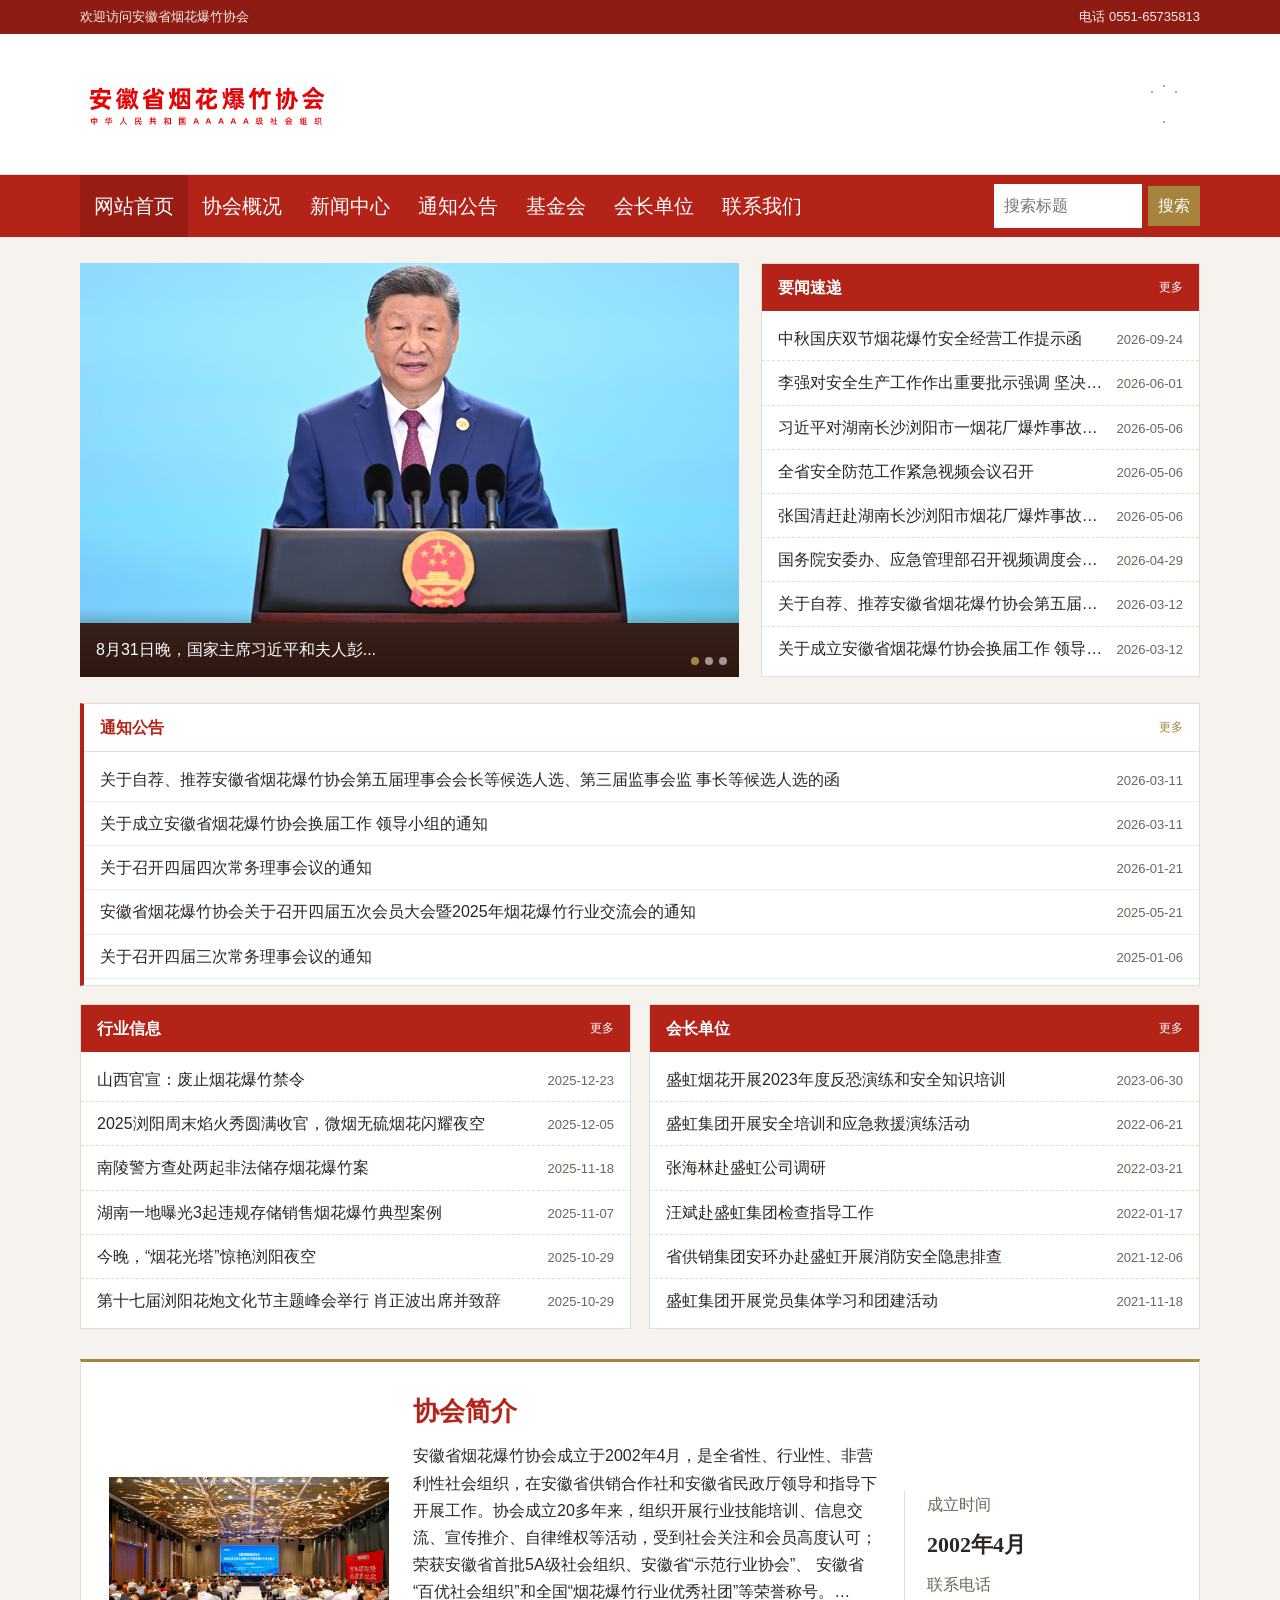
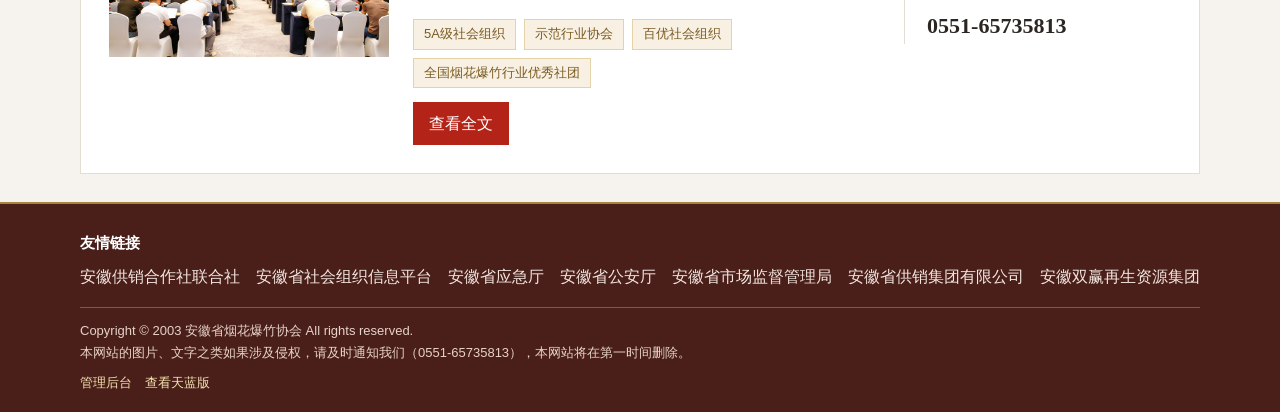
==== doc/index.html @ 5b7c1f74 "增加红金公文版页面，线上天蓝版仍作为首页。" ====
<!DOCTYPE html>
<html lang="zh-CN">
<head>
  <meta charset="utf-8">
  <meta name="viewport" content="width=device-width, initial-scale=1">
  <title>安徽省烟花爆竹协会</title>
  <meta name="description" content="安徽省烟花爆竹协会官方网站红金公文版。">
  <link rel="stylesheet" href="../css/style-doc.css">
</head>
<body data-page="home" data-theme="doc" data-root="../">
  <div id="app">正在加载…</div>
  <script src="../js/site.js"></script>
</body>
</html>
---- css/style-doc.css ----
:root {
  --red: #b42318;
  --red-dark: #8e1c14;
  --ink: #2c2622;
  --muted: #6e645c;
  --line: #e4ddd2;
  --paper: #f6f3ee;
  --card: #ffffff;
  --gold: #a6843d;
}

* { box-sizing: border-box; }
html { scroll-behavior: smooth; }
body {
  margin: 0;
  color: var(--ink);
  background: var(--paper);
  font-family: "PingFang SC", "Microsoft YaHei", "Noto Sans SC", sans-serif;
  font-size: 16px;
  line-height: 1.7;
}
a { color: inherit; text-decoration: none; }
img { max-width: 100%; }
button, input, textarea, select { font: inherit; color: inherit; }
.wrap { width: min(1120px, calc(100% - 32px)); margin: 0 auto; }

.topbar { background: var(--red-dark); color: #f8efe8; font-size: 13px; }
.topbar .wrap { display: flex; justify-content: space-between; gap: 16px; min-height: 34px; align-items: center; }
.topbar a:hover { color: #fff; }

.header { background: #fff; border-bottom: 1px solid var(--line); }
.header-row { display: flex; align-items: center; justify-content: space-between; gap: 18px; }
.brand-logo { display: flex; align-items: center; min-height: 132px; padding: 14px 0; }
.brand-logo img { height: 112px; width: auto; max-width: min(560px, 100%); object-fit: contain; }
.mark-fire { position: relative; width: 72px; height: 72px; flex: none; }
.mark-fire i {
  position: absolute; left: 50%; top: 50%; width: 4px; height: 4px; margin: -2px 0 0 -2px; border-radius: 50%;
  background: #fff;
  box-shadow:
    0 -18px 0 -1px var(--gold), 0 18px 0 -1px var(--gold),
    18px 0 0 -1px #fff, -18px 0 0 -1px #fff,
    12px -12px 0 -1px var(--gold), -12px 12px 0 -1px #fff,
    12px 12px 0 -1px #fff, -12px -12px 0 -1px var(--gold);
}

.nav { background: var(--red); color: #fff; position: sticky; top: 0; z-index: 20; }
.nav .wrap { display: flex; align-items: stretch; gap: 8px; }
.menu { display: flex; flex: 1; list-style: none; margin: 0; padding: 0; }
.menu > li { position: relative; }
.menu > li > a {
  display: block; color: #fff; padding: 14px 14px; font-size: 20px; font-weight: 500;
}
.menu > li > a:hover, .menu > li:focus-within > a, .menu > li.active > a { background: rgba(0,0,0,.16); }
.dropdown {
  display: none; position: absolute; left: 0; top: 100%; min-width: 160px;
  background: #fff; color: var(--ink); border: 1px solid var(--line); padding: 6px 0;
}
.menu > li:hover > .dropdown, .menu > li:focus-within > .dropdown { display: block; }
.dropdown a { display: block; padding: 10px 16px; font-size: 17px; }
.dropdown a:hover { background: #f8efe8; color: var(--red); }
.search { display: flex; align-items: center; padding: 8px 0; }
.search input {
  width: 148px; border: 0; padding: 8px 10px; font-size: 16px; background: #fff;
}
.search button { margin-left: 6px; border: 0; background: var(--gold); color: #fff; padding: 6px 10px; cursor: pointer; }
.nav-toggle { display: none; margin-left: auto; background: transparent; color: #fff; border: 0; padding: 10px; cursor: pointer; }

.hero { display: grid; grid-template-columns: minmax(0, 1.35fr) minmax(0, 0.9fr); gap: 22px; padding: 26px 0 8px; }
.slider { position: relative; background: #3a241c; min-height: 320px; min-width: 0; overflow: hidden; }
.slide { display: none; }
.slide.on { display: block; }
.slide img { width: 100%; height: 360px; object-fit: cover; display: block; }
.slide span {
  position: absolute; left: 0; right: 0; bottom: 0; padding: 28px 16px 14px;
  color: #fff; background: linear-gradient(transparent, rgba(42, 18, 14, .78));
  font-size: 16px;
}
.dots { position: absolute; right: 12px; bottom: 12px; display: flex; gap: 6px; }
.dots button { width: 8px; height: 8px; border-radius: 50%; border: 0; background: rgba(255,255,255,.55); padding: 0; cursor: pointer; }
.dots button.on { background: var(--gold); }
.block { background: var(--card); border: 1px solid var(--line); min-width: 0; overflow: hidden; }
.block h2 {
  margin: 0; padding: 10px 16px; background: var(--red); color: #fff;
  font-size: 16px; font-weight: 600; display: flex; justify-content: space-between; align-items: center;
}
.block h2 a { color: #fff; font-size: 12px; font-weight: 400; }
.news-list { list-style: none; margin: 0; padding: 6px 0; }
.news-list li { display: flex; gap: 12px; align-items: baseline; min-width: 0; padding: 8px 16px; border-bottom: 1px dashed var(--line); }
.news-list li:last-child { border-bottom: 0; }
.news-list a { flex: 1; min-width: 0; overflow: hidden; text-overflow: ellipsis; white-space: nowrap; }
.news-list a:hover { color: var(--red); }
.news-list time { color: var(--muted); font-size: 13px; flex: none; }

.notice-wrap { padding: 18px 0 0; }
.block-notice { border-left: 4px solid var(--red); }
.block-notice h2 { background: #fff; color: var(--red); border-bottom: 1px solid var(--line); }
.block-notice h2 a { color: var(--gold); }
.block-notice .news-list li { border-bottom: 1px solid #f0ebe4; }

.grid2 { display: grid; grid-template-columns: repeat(2, minmax(0, 1fr)); gap: 18px; padding: 18px 0 8px; }
.about {
  margin: 22px 0 28px; background: #fff; color: var(--ink);
  border: 1px solid var(--line); border-top: 3px solid var(--gold);
  display: grid; grid-template-columns: minmax(0, 280px) minmax(0, 1.4fr) minmax(0, 0.8fr); gap: 24px; padding: 28px; align-items: center;
}
.about-photo { width: 100%; height: 180px; object-fit: cover; display: block; }
.about h2 { margin: 0 0 8px; font-family: "Noto Serif SC", "Songti SC", serif; font-size: 26px; font-weight: 700; color: var(--red); }
.about p { margin: 0; color: var(--ink); }
.honors { display: flex; flex-wrap: wrap; gap: 8px; margin-top: 14px; }
.honors span { color: #7a5b22; background: #f8f1e3; border: 1px solid #e4d3a8; padding: 3px 10px; font-size: 13px; }
.about-side { display: flex; flex-direction: column; justify-content: center; gap: 8px; border-left: 1px solid var(--line); padding-left: 22px; color: var(--muted); }
.about-side strong { font-family: "Noto Serif SC", "Songti SC", serif; font-size: 22px; color: var(--ink); }
.btn { display: inline-block; margin-top: 14px; background: var(--red); color: #fff; padding: 8px 16px; }
.btn:hover { background: var(--red-dark); }

.page { padding: 22px 0 40px; }
.layout { display: grid; grid-template-columns: 220px 1fr; gap: 22px; }
.side { background: var(--card); border: 1px solid var(--line); }
.side h2 { margin: 0; padding: 12px 14px; background: var(--red); color: #fff; font-size: 16px; }
.side a { display: block; padding: 10px 14px; border-bottom: 1px solid var(--line); }
.side a:hover, .side a.on { color: var(--red); background: #f8efe8; }
.article, .doc { background: var(--card); border: 1px solid var(--line); }
.read { padding: 0 0 36px; }
.read > h1 {
  margin: 0; padding: 22px 32px 0; text-align: center;
  font-family: "Noto Serif SC", "Songti SC", serif;
  font-size: 26px; font-weight: 600; color: var(--ink); line-height: 1.5;
}
.crumb-bar {
  background: #f7f4ef; border: 1px solid var(--line); color: var(--muted);
  font-size: 14px; padding: 10px 14px;
}
.crumb-bar a { color: var(--ink); text-decoration: underline; }
.meta {
  text-align: center; color: #666; font-size: 14px;
  margin: 16px 0 0; padding: 10px 16px;
  background: #f3f0ea; border-bottom: 1px dashed #d9d0c4;
}
.prose { font-size: 16px; line-height: 2; color: var(--ink); padding: 18px 36px 0; }
.prose p { margin: 0 0 0.75em; }
.prose p.indent { text-indent: 2em; text-align: justify; }
.prose p.center-line { text-align: center; font-weight: 700; text-indent: 0; margin: 1.05em 0 0.55em; color: var(--red); }
.prose p.mid { text-align: center; text-indent: 0; font-weight: 400; }
.prose p.sign-line { text-align: right; text-indent: 0; }
.prose p.plain { text-indent: 0; text-align: left; }
.prose img { display: block; max-width: 100%; height: auto; margin: 12px auto; }
.prose table { width: 100%; border-collapse: collapse; margin: 12px 0; }
.prose td, .prose th { border: 1px solid #eadfd2; padding: 8px 10px; vertical-align: top; }
.prose tr:first-child td, .prose tr:first-child th { background: var(--red); color: #fff; font-weight: 600; }
.prose tr:nth-child(even) td { background: #faf7f2; }
.prose td p, .prose th p { margin: 0; text-indent: 0; color: inherit; }
.list-title { margin: 0 0 12px; padding: 22px 32px 0; font-family: "Noto Serif SC", "Songti SC", serif; font-size: 26px; color: var(--red); }
.doc { padding-bottom: 28px; }
.hint { color: var(--muted); font-size: 13px; padding: 0 32px; }
.empty { padding: 28px 16px; color: var(--muted); }

.footer { background: #4a1f1a; color: #f3e6df; margin-top: 10px; border-top: 2px solid var(--gold); }
.footer .wrap { padding: 26px 0 18px; }
.footer h3 { margin: 0 0 8px; color: #fff; font-size: 15px; font-weight: 600; }
.links { display: flex; flex-wrap: wrap; gap: 8px 16px; margin-bottom: 16px; }
.links a:hover { color: #fff; }
.legal { border-top: 1px solid rgba(232, 196, 140, .35); padding-top: 12px; font-size: 13px; color: #e7d2c8; }
.legal a { color: #f4e2b0; }

@media (max-width: 860px) {
  .hero, .grid2, .about, .layout { grid-template-columns: 1fr; }
  .mark-fire { display: none; }
  .brand-logo { min-height: 108px; }
  .brand-logo img { height: 88px; }
  .about-side { border-left: 0; padding-left: 0; border-top: 1px solid var(--line); padding-top: 14px; }
  .slide img { height: 210px; }
  .nav-toggle { display: block; }
  .menu, .search { display: none; }
  .nav.open .menu { display: flex; flex-direction: column; }
  .nav.open .search { display: flex; padding-bottom: 12px; }
  .nav .wrap { flex-wrap: wrap; }
  .dropdown { position: static; display: none; border: 0; background: #f8efe8; }
  .nav.open .menu > li:hover > .dropdown, .nav.open .menu > li.open > .dropdown { display: block; }
  .read { padding: 0 0 24px; }
  .read > h1, .list-title { padding: 16px 16px 0; font-size: 22px; }
  .prose, .hint { padding-left: 16px; padding-right: 16px; }
}
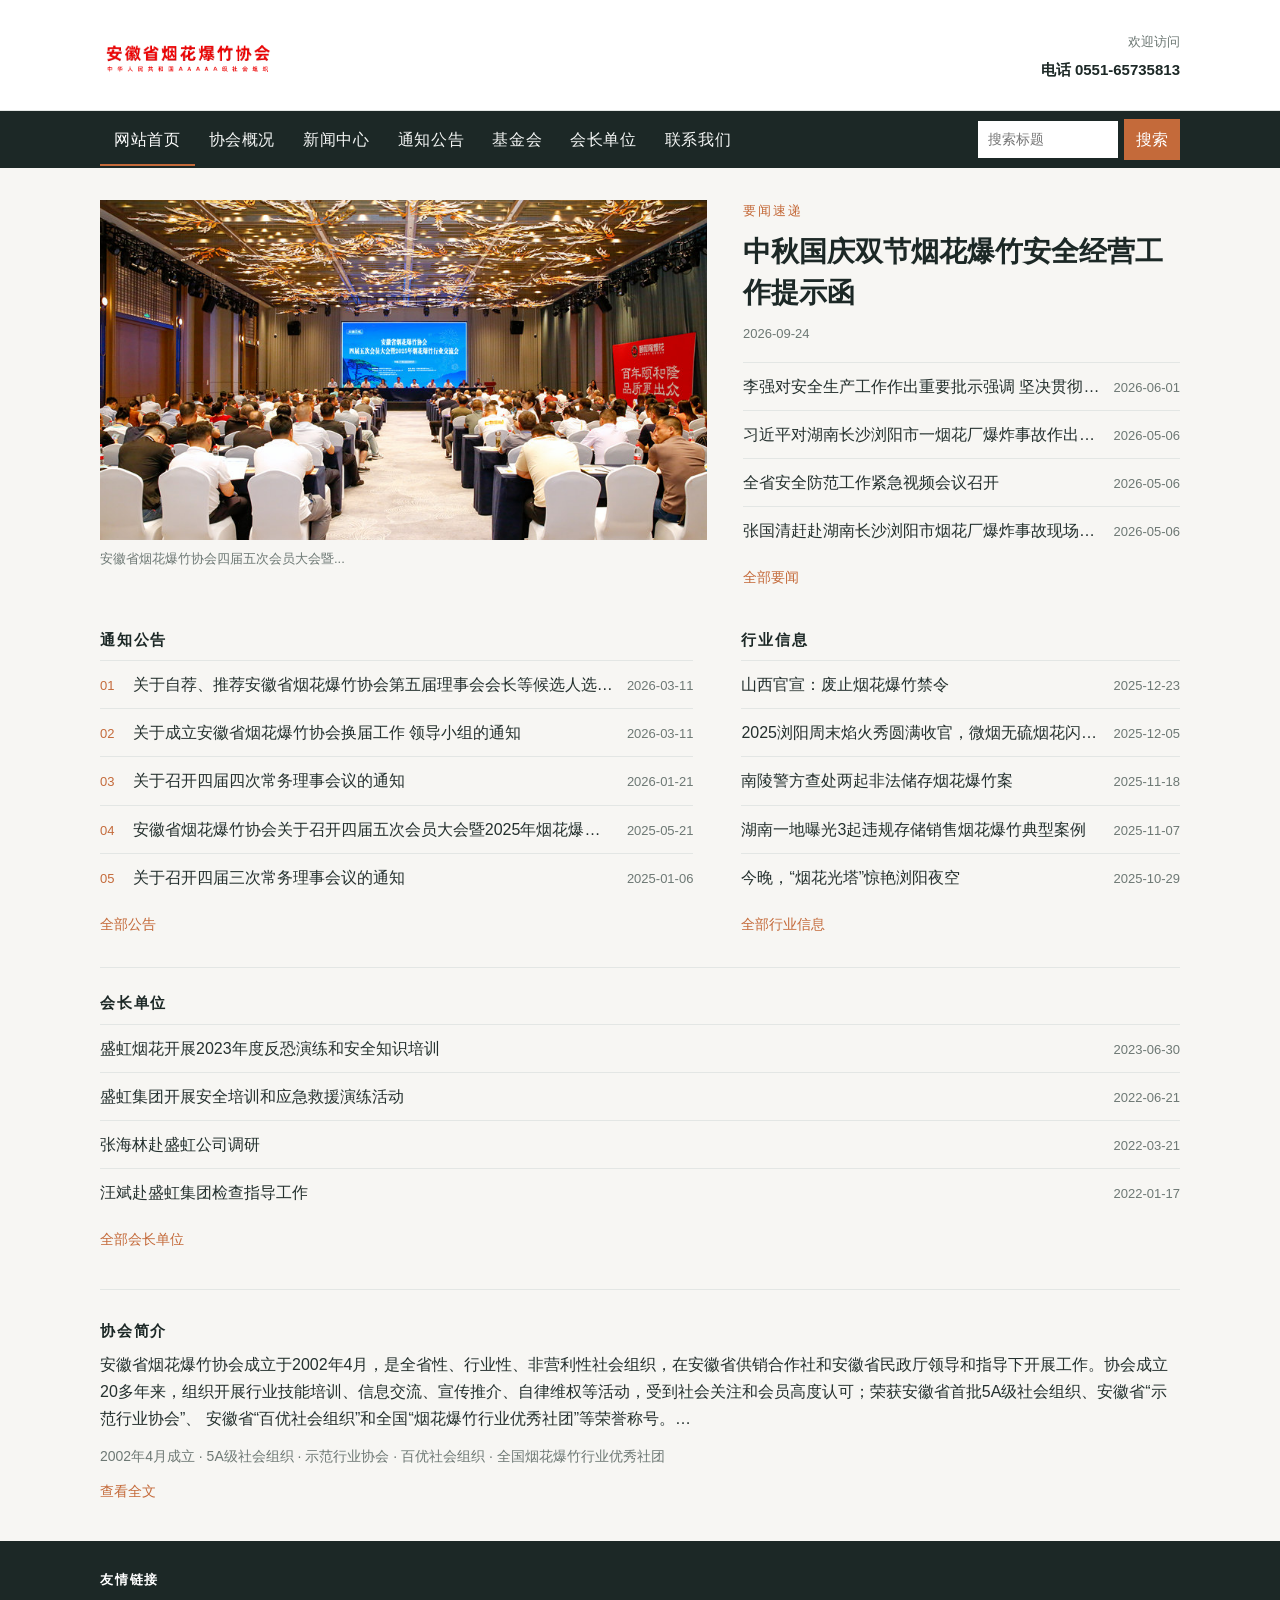
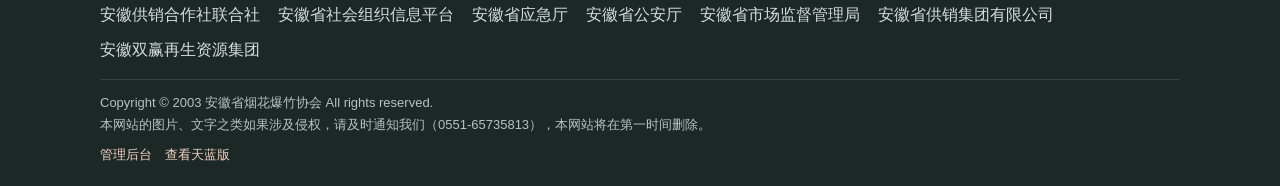
==== commit 874cf579: "把另一版改成墨青刊物版式，天蓝版首页保持不变。" ====
--- a/doc/index.html
+++ b/doc/index.html
@@ -4,7 +4,7 @@
   <meta charset="utf-8">
   <meta name="viewport" content="width=device-width, initial-scale=1">
   <title>安徽省烟花爆竹协会</title>
-  <meta name="description" content="安徽省烟花爆竹协会官方网站红金公文版。">
+  <meta name="description" content="安徽省烟花爆竹协会官方网站墨青版。">
   <link rel="stylesheet" href="../css/style-doc.css">
 </head>
 <body data-page="home" data-theme="doc" data-root="../">
--- a/css/style-doc.css
+++ b/css/style-doc.css
@@ -1,19 +1,18 @@
 :root {
-  --red: #b42318;
-  --red-dark: #8e1c14;
-  --ink: #2c2622;
-  --muted: #6e645c;
-  --line: #e4ddd2;
-  --paper: #f6f3ee;
+  --ink: #1c2826;
+  --text: #24302e;
+  --muted: #6d7874;
+  --line: #e3e6e4;
+  --paper: #f7f6f3;
   --card: #ffffff;
-  --gold: #a6843d;
+  --accent: #c46a3a;
 }
 
 * { box-sizing: border-box; }
 html { scroll-behavior: smooth; }
 body {
   margin: 0;
-  color: var(--ink);
+  color: var(--text);
   background: var(--paper);
   font-family: "PingFang SC", "Microsoft YaHei", "Noto Sans SC", sans-serif;
   font-size: 16px;
@@ -22,161 +21,122 @@
 a { color: inherit; text-decoration: none; }
 img { max-width: 100%; }
 button, input, textarea, select { font: inherit; color: inherit; }
-.wrap { width: min(1120px, calc(100% - 32px)); margin: 0 auto; }
+.wrap { width: min(1080px, calc(100% - 40px)); margin: 0 auto; }
 
-.topbar { background: var(--red-dark); color: #f8efe8; font-size: 13px; }
-.topbar .wrap { display: flex; justify-content: space-between; gap: 16px; min-height: 34px; align-items: center; }
-.topbar a:hover { color: #fff; }
+.mast { background: #fff; border-bottom: 1px solid var(--line); }
+.mast-top { display: flex; align-items: center; justify-content: space-between; gap: 24px; padding: 18px 0 14px; }
+.brand-logo img { height: 78px; width: auto; max-width: min(460px, 70vw); object-fit: contain; display: block; }
+.mast-side { text-align: right; color: var(--muted); font-size: 13px; }
+.mast-side strong { display: block; margin-top: 4px; color: var(--ink); font-size: 15px; font-weight: 600; }
 
-.header { background: #fff; border-bottom: 1px solid var(--line); }
-.header-row { display: flex; align-items: center; justify-content: space-between; gap: 18px; }
-.brand-logo { display: flex; align-items: center; min-height: 132px; padding: 14px 0; }
-.brand-logo img { height: 112px; width: auto; max-width: min(560px, 100%); object-fit: contain; }
-.mark-fire { position: relative; width: 72px; height: 72px; flex: none; }
-.mark-fire i {
-  position: absolute; left: 50%; top: 50%; width: 4px; height: 4px; margin: -2px 0 0 -2px; border-radius: 50%;
-  background: #fff;
-  box-shadow:
-    0 -18px 0 -1px var(--gold), 0 18px 0 -1px var(--gold),
-    18px 0 0 -1px #fff, -18px 0 0 -1px #fff,
-    12px -12px 0 -1px var(--gold), -12px 12px 0 -1px #fff,
-    12px 12px 0 -1px #fff, -12px -12px 0 -1px var(--gold);
-}
-
-.nav { background: var(--red); color: #fff; position: sticky; top: 0; z-index: 20; }
-.nav .wrap { display: flex; align-items: stretch; gap: 8px; }
+.nav { background: var(--ink); color: #f4f6f5; position: sticky; top: 0; z-index: 20; }
+.nav .wrap { display: flex; align-items: center; gap: 8px; }
 .menu { display: flex; flex: 1; list-style: none; margin: 0; padding: 0; }
 .menu > li { position: relative; }
 .menu > li > a {
-  display: block; color: #fff; padding: 14px 14px; font-size: 20px; font-weight: 500;
+  display: block; color: #f4f6f5; padding: 13px 14px; font-size: 16px; letter-spacing: 0.04em;
 }
-.menu > li > a:hover, .menu > li:focus-within > a, .menu > li.active > a { background: rgba(0,0,0,.16); }
+.menu > li > a:hover, .menu > li:focus-within > a, .menu > li.active > a {
+  color: #fff; box-shadow: inset 0 -2px 0 var(--accent);
+}
 .dropdown {
-  display: none; position: absolute; left: 0; top: 100%; min-width: 160px;
-  background: #fff; color: var(--ink); border: 1px solid var(--line); padding: 6px 0;
+  display: none; position: absolute; left: 0; top: 100%; min-width: 168px;
+  background: #fff; color: var(--text); border: 1px solid var(--line); padding: 6px 0;
 }
 .menu > li:hover > .dropdown, .menu > li:focus-within > .dropdown { display: block; }
-.dropdown a { display: block; padding: 10px 16px; font-size: 17px; }
-.dropdown a:hover { background: #f8efe8; color: var(--red); }
+.dropdown a { display: block; padding: 9px 16px; font-size: 15px; }
+.dropdown a:hover { color: var(--accent); }
 .search { display: flex; align-items: center; padding: 8px 0; }
-.search input {
-  width: 148px; border: 0; padding: 8px 10px; font-size: 16px; background: #fff;
-}
-.search button { margin-left: 6px; border: 0; background: var(--gold); color: #fff; padding: 6px 10px; cursor: pointer; }
+.search input { width: 140px; border: 0; padding: 7px 10px; background: #fff; font-size: 14px; }
+.search button { margin-left: 6px; border: 0; background: var(--accent); color: #fff; padding: 7px 12px; cursor: pointer; }
 .nav-toggle { display: none; margin-left: auto; background: transparent; color: #fff; border: 0; padding: 10px; cursor: pointer; }
 
-.hero { display: grid; grid-template-columns: minmax(0, 1.35fr) minmax(0, 0.9fr); gap: 22px; padding: 26px 0 8px; }
-.slider { position: relative; background: #3a241c; min-height: 320px; min-width: 0; overflow: hidden; }
-.slide { display: none; }
-.slide.on { display: block; }
-.slide img { width: 100%; height: 360px; object-fit: cover; display: block; }
-.slide span {
-  position: absolute; left: 0; right: 0; bottom: 0; padding: 28px 16px 14px;
-  color: #fff; background: linear-gradient(transparent, rgba(42, 18, 14, .78));
-  font-size: 16px;
+.lead { display: grid; grid-template-columns: minmax(0, 1.25fr) minmax(0, 0.9fr); gap: 36px; padding: 32px 0 8px; align-items: start; }
+.lead-photo { display: block; min-width: 0; }
+.lead-photo img { width: 100%; height: 340px; object-fit: cover; display: block; }
+.lead-photo span { display: block; margin-top: 8px; color: var(--muted); font-size: 13px; }
+.kicker { margin: 0 0 10px; color: var(--accent); font-size: 13px; letter-spacing: 0.16em; }
+.lead-title { display: block; font-family: "Noto Serif SC", "Songti SC", serif; font-size: 28px; line-height: 1.45; font-weight: 650; color: var(--ink); }
+.lead-title:hover { color: var(--accent); }
+.lead-date { display: block; margin: 10px 0 16px; color: var(--muted); font-size: 13px; }
+.lead-more, .quiet, .notice-ol { list-style: none; margin: 0; padding: 0; }
+.lead-more li, .quiet li, .notice-ol li {
+  display: flex; gap: 12px; align-items: baseline; min-width: 0;
+  padding: 10px 0; border-top: 1px solid var(--line);
 }
-.dots { position: absolute; right: 12px; bottom: 12px; display: flex; gap: 6px; }
-.dots button { width: 8px; height: 8px; border-radius: 50%; border: 0; background: rgba(255,255,255,.55); padding: 0; cursor: pointer; }
-.dots button.on { background: var(--gold); }
-.block { background: var(--card); border: 1px solid var(--line); min-width: 0; overflow: hidden; }
-.block h2 {
-  margin: 0; padding: 10px 16px; background: var(--red); color: #fff;
-  font-size: 16px; font-weight: 600; display: flex; justify-content: space-between; align-items: center;
+.lead-more a, .quiet a, .notice-ol a { flex: 1; min-width: 0; overflow: hidden; text-overflow: ellipsis; white-space: nowrap; }
+.lead-more a:hover, .quiet a:hover, .notice-ol a:hover { color: var(--accent); }
+.lead-more time, .quiet time, .notice-ol time { color: var(--muted); font-size: 13px; flex: none; }
+.text-more { display: inline-block; margin-top: 12px; color: var(--accent); font-size: 14px; }
+
+.split { display: grid; grid-template-columns: minmax(0, 1.15fr) minmax(0, 0.85fr); gap: 48px; padding: 28px 0 8px; }
+.split h2, .pres h2, .intro h2 {
+  margin: 0 0 8px; font-size: 15px; font-weight: 600; letter-spacing: 0.12em; color: var(--ink);
 }
-.block h2 a { color: #fff; font-size: 12px; font-weight: 400; }
-.news-list { list-style: none; margin: 0; padding: 6px 0; }
-.news-list li { display: flex; gap: 12px; align-items: baseline; min-width: 0; padding: 8px 16px; border-bottom: 1px dashed var(--line); }
-.news-list li:last-child { border-bottom: 0; }
-.news-list a { flex: 1; min-width: 0; overflow: hidden; text-overflow: ellipsis; white-space: nowrap; }
-.news-list a:hover { color: var(--red); }
-.news-list time { color: var(--muted); font-size: 13px; flex: none; }
+.notice-ol { counter-reset: note; }
+.notice-ol li { counter-increment: note; }
+.notice-ol li::before {
+  content: counter(note, decimal-leading-zero);
+  color: var(--accent); font-size: 13px; flex: none; width: 1.6em;
+}
+.pres { padding: 22px 0 8px; border-top: 1px solid var(--line); margin-top: 22px; }
+.intro { margin: 28px 0 36px; padding: 28px 0 0; border-top: 1px solid var(--line); }
+.intro p { margin: 0; max-width: 68em; }
+.intro-meta { margin-top: 12px !important; color: var(--muted); font-size: 14px; }
 
-.notice-wrap { padding: 18px 0 0; }
-.block-notice { border-left: 4px solid var(--red); }
-.block-notice h2 { background: #fff; color: var(--red); border-bottom: 1px solid var(--line); }
-.block-notice h2 a { color: var(--gold); }
-.block-notice .news-list li { border-bottom: 1px solid #f0ebe4; }
-
-.grid2 { display: grid; grid-template-columns: repeat(2, minmax(0, 1fr)); gap: 18px; padding: 18px 0 8px; }
-.about {
-  margin: 22px 0 28px; background: #fff; color: var(--ink);
-  border: 1px solid var(--line); border-top: 3px solid var(--gold);
-  display: grid; grid-template-columns: minmax(0, 280px) minmax(0, 1.4fr) minmax(0, 0.8fr); gap: 24px; padding: 28px; align-items: center;
+.page { padding: 28px 0 48px; }
+.layout { display: grid; grid-template-columns: 180px 1fr; gap: 36px; }
+.side h2 { margin: 0 0 8px; font-size: 13px; letter-spacing: 0.14em; color: var(--muted); font-weight: 600; }
+.side a { display: block; padding: 8px 0; border-bottom: 1px solid var(--line); font-size: 15px; }
+.side a:hover, .side a.on { color: var(--accent); }
+.article, .doc { background: transparent; }
+.read > h1, .list-title {
+  margin: 0; text-align: center;
+  font-family: "Noto Serif SC", "Songti SC", serif;
+  font-size: 30px; font-weight: 650; color: var(--ink); line-height: 1.45;
 }
-.about-photo { width: 100%; height: 180px; object-fit: cover; display: block; }
-.about h2 { margin: 0 0 8px; font-family: "Noto Serif SC", "Songti SC", serif; font-size: 26px; font-weight: 700; color: var(--red); }
-.about p { margin: 0; color: var(--ink); }
-.honors { display: flex; flex-wrap: wrap; gap: 8px; margin-top: 14px; }
-.honors span { color: #7a5b22; background: #f8f1e3; border: 1px solid #e4d3a8; padding: 3px 10px; font-size: 13px; }
-.about-side { display: flex; flex-direction: column; justify-content: center; gap: 8px; border-left: 1px solid var(--line); padding-left: 22px; color: var(--muted); }
-.about-side strong { font-family: "Noto Serif SC", "Songti SC", serif; font-size: 22px; color: var(--ink); }
-.btn { display: inline-block; margin-top: 14px; background: var(--red); color: #fff; padding: 8px 16px; }
-.btn:hover { background: var(--red-dark); }
-
-.page { padding: 22px 0 40px; }
-.layout { display: grid; grid-template-columns: 220px 1fr; gap: 22px; }
-.side { background: var(--card); border: 1px solid var(--line); }
-.side h2 { margin: 0; padding: 12px 14px; background: var(--red); color: #fff; font-size: 16px; }
-.side a { display: block; padding: 10px 14px; border-bottom: 1px solid var(--line); }
-.side a:hover, .side a.on { color: var(--red); background: #f8efe8; }
-.article, .doc { background: var(--card); border: 1px solid var(--line); }
-.read { padding: 0 0 36px; }
-.read > h1 {
-  margin: 0; padding: 22px 32px 0; text-align: center;
-  font-family: "Noto Serif SC", "Songti SC", serif;
-  font-size: 26px; font-weight: 600; color: var(--ink); line-height: 1.5;
+.list-title { text-align: left; font-size: 26px; padding: 0; }
+.crumb-bar { color: var(--muted); font-size: 14px; margin-bottom: 18px; }
+.crumb-bar a { color: var(--ink); }
+.meta {
+  text-align: center; color: var(--muted); font-size: 13px;
+  margin: 14px 0 0; padding: 0 0 16px; border-bottom: 1px solid var(--line); background: transparent;
 }
-.crumb-bar {
-  background: #f7f4ef; border: 1px solid var(--line); color: var(--muted);
-  font-size: 14px; padding: 10px 14px;
-}
-.crumb-bar a { color: var(--ink); text-decoration: underline; }
-.meta {
-  text-align: center; color: #666; font-size: 14px;
-  margin: 16px 0 0; padding: 10px 16px;
-  background: #f3f0ea; border-bottom: 1px dashed #d9d0c4;
-}
-.prose { font-size: 16px; line-height: 2; color: var(--ink); padding: 18px 36px 0; }
-.prose p { margin: 0 0 0.75em; }
+.prose { font-size: 17px; line-height: 1.95; color: var(--text); padding: 22px 8px 0; }
+.prose p { margin: 0 0 0.8em; }
 .prose p.indent { text-indent: 2em; text-align: justify; }
-.prose p.center-line { text-align: center; font-weight: 700; text-indent: 0; margin: 1.05em 0 0.55em; color: var(--red); }
-.prose p.mid { text-align: center; text-indent: 0; font-weight: 400; }
+.prose p.center-line { text-align: center; font-weight: 650; text-indent: 0; margin: 1.2em 0 0.6em; color: var(--ink); }
+.prose p.mid { text-align: center; text-indent: 0; }
 .prose p.sign-line { text-align: right; text-indent: 0; }
 .prose p.plain { text-indent: 0; text-align: left; }
-.prose img { display: block; max-width: 100%; height: auto; margin: 12px auto; }
-.prose table { width: 100%; border-collapse: collapse; margin: 12px 0; }
-.prose td, .prose th { border: 1px solid #eadfd2; padding: 8px 10px; vertical-align: top; }
-.prose tr:first-child td, .prose tr:first-child th { background: var(--red); color: #fff; font-weight: 600; }
-.prose tr:nth-child(even) td { background: #faf7f2; }
+.prose img { display: block; max-width: 100%; height: auto; margin: 16px auto; }
+.prose table { width: 100%; border-collapse: collapse; margin: 14px 0 22px; background: #fff; }
+.prose td, .prose th { border-bottom: 1px solid var(--line); padding: 10px 12px; vertical-align: top; }
+.prose tr:first-child td, .prose tr:first-child th { background: var(--ink); color: #f4f6f5; font-weight: 600; border-bottom: 0; }
 .prose td p, .prose th p { margin: 0; text-indent: 0; color: inherit; }
-.list-title { margin: 0 0 12px; padding: 22px 32px 0; font-family: "Noto Serif SC", "Songti SC", serif; font-size: 26px; color: var(--red); }
-.doc { padding-bottom: 28px; }
-.hint { color: var(--muted); font-size: 13px; padding: 0 32px; }
-.empty { padding: 28px 16px; color: var(--muted); }
+.hint { color: var(--muted); font-size: 13px; }
+.empty { padding: 28px 0; color: var(--muted); }
 
-.footer { background: #4a1f1a; color: #f3e6df; margin-top: 10px; border-top: 2px solid var(--gold); }
-.footer .wrap { padding: 26px 0 18px; }
-.footer h3 { margin: 0 0 8px; color: #fff; font-size: 15px; font-weight: 600; }
-.links { display: flex; flex-wrap: wrap; gap: 8px 16px; margin-bottom: 16px; }
+.footer { background: var(--ink); color: #d5ddda; margin-top: 12px; }
+.footer .wrap { padding: 28px 0 20px; }
+.footer h3 { margin: 0 0 10px; color: #fff; font-size: 13px; letter-spacing: 0.14em; font-weight: 600; }
+.links { display: flex; flex-wrap: wrap; gap: 8px 18px; margin-bottom: 16px; }
 .links a:hover { color: #fff; }
-.legal { border-top: 1px solid rgba(232, 196, 140, .35); padding-top: 12px; font-size: 13px; color: #e7d2c8; }
-.legal a { color: #f4e2b0; }
+.legal { border-top: 1px solid rgba(255,255,255,.12); padding-top: 12px; font-size: 13px; color: #b7c2be; }
+.legal a { color: #f0d2c2; }
 
 @media (max-width: 860px) {
-  .hero, .grid2, .about, .layout { grid-template-columns: 1fr; }
-  .mark-fire { display: none; }
-  .brand-logo { min-height: 108px; }
-  .brand-logo img { height: 88px; }
-  .about-side { border-left: 0; padding-left: 0; border-top: 1px solid var(--line); padding-top: 14px; }
-  .slide img { height: 210px; }
+  .lead, .split, .layout { grid-template-columns: 1fr; gap: 22px; }
+  .mast-side { display: none; }
+  .lead-photo img { height: 210px; }
+  .lead-title { font-size: 22px; }
   .nav-toggle { display: block; }
   .menu, .search { display: none; }
   .nav.open .menu { display: flex; flex-direction: column; }
   .nav.open .search { display: flex; padding-bottom: 12px; }
   .nav .wrap { flex-wrap: wrap; }
-  .dropdown { position: static; display: none; border: 0; background: #f8efe8; }
+  .dropdown { position: static; display: none; background: #243330; border: 0; }
+  .dropdown a { color: #f4f6f5; }
   .nav.open .menu > li:hover > .dropdown, .nav.open .menu > li.open > .dropdown { display: block; }
-  .read { padding: 0 0 24px; }
-  .read > h1, .list-title { padding: 16px 16px 0; font-size: 22px; }
-  .prose, .hint { padding-left: 16px; padding-right: 16px; }
+  .read > h1 { font-size: 24px; }
 }
